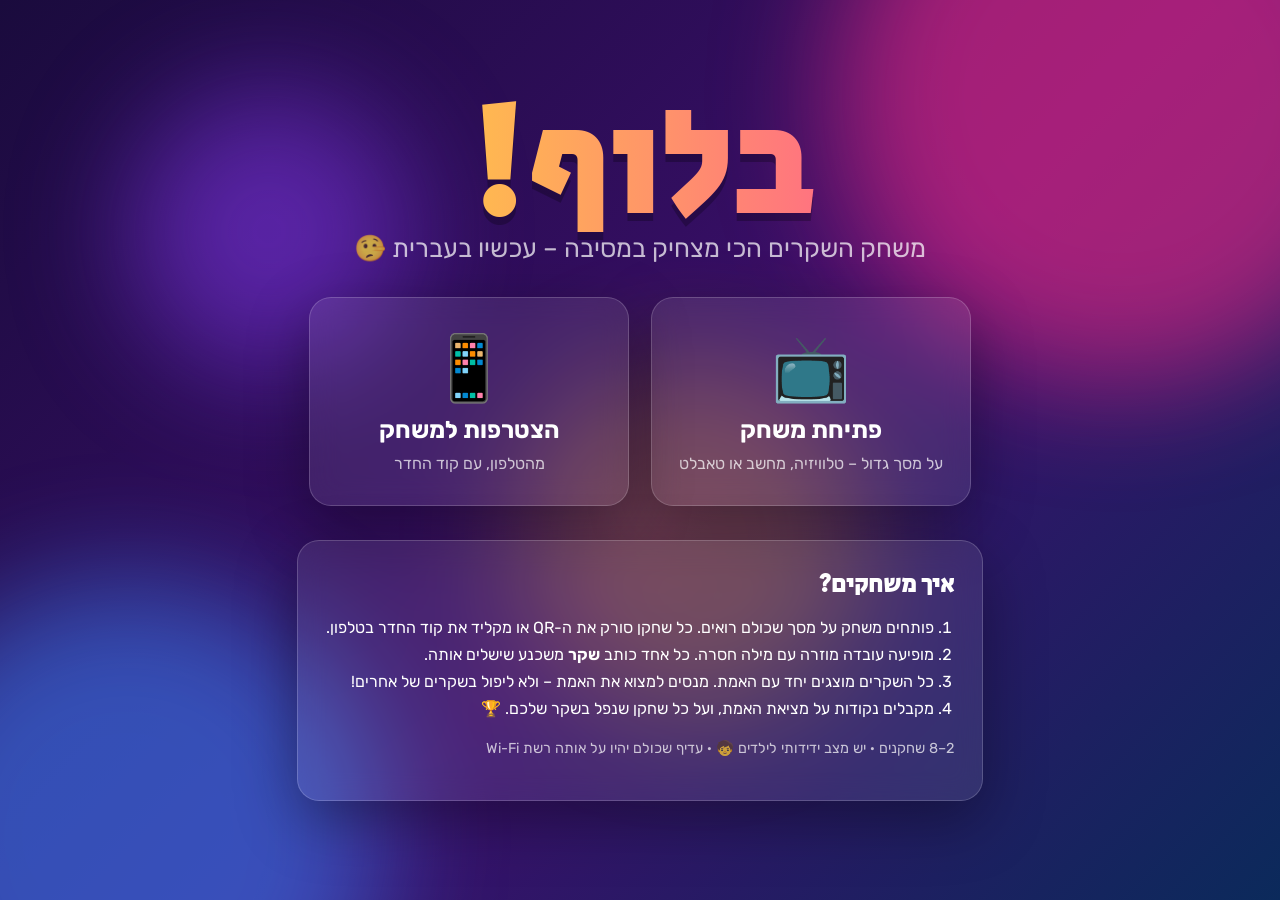
==== index.html @ 6c2ccd03 "Hebrew Fibbage-style party game (בלוף!) Co-Authored-By: Claude Opus 5.5 <noreply@anthropic.com>" ====
<!doctype html>
<html lang="he" dir="rtl">
<head>
  <meta charset="utf-8">
  <meta name="viewport" content="width=device-width, initial-scale=1">
  <title>בלוף! – משחק שקרים בעברית</title>
  <meta name="description" content="משחק מסיבות בעברית: כתבו שקרים משכנעים, נחשו את האמת. מסך אחד, כולם משחקים מהטלפון.">
  <link rel="icon" href="data:image/svg+xml,<svg xmlns=%22http://www.w3.org/2000/svg%22 viewBox=%220 0 100 100%22><text y=%22.9em%22 font-size=%2290%22>🤥</text></svg>">
  <link rel="preconnect" href="https://fonts.googleapis.com">
  <link rel="preconnect" href="https://fonts.gstatic.com" crossorigin>
  <link href="https://fonts.googleapis.com/css2?family=Rubik:wght@400;500;600;700;800;900&family=Secular+One&display=swap" rel="stylesheet">
  <link rel="stylesheet" href="css/style.css">
</head>
<body>
  <div class="bg"><span></span><span></span><span></span><span></span></div>
  <main class="landing">
    <div class="scene">
      <h1 class="logo"><span class="wiggle">בלוף!</span></h1>
      <p class="tag">משחק השקרים הכי מצחיק במסיבה – עכשיו בעברית 🤥</p>
    </div>
    <div class="choices stagger">
      <a class="choice glass" href="host.html">
        <div class="em">📺</div>
        <b>פתיחת משחק</b>
        <span>על מסך גדול – טלוויזיה, מחשב או טאבלט</span>
      </a>
      <a class="choice glass" href="play.html">
        <div class="em">📱</div>
        <b>הצטרפות למשחק</b>
        <span>מהטלפון, עם קוד החדר</span>
      </a>
    </div>
    <section class="how glass scene">
      <h2>איך משחקים?</h2>
      <ol>
        <li>פותחים משחק על מסך שכולם רואים. כל שחקן סורק את ה-QR או מקליד את קוד החדר בטלפון.</li>
        <li>מופיעה עובדה מוזרה עם מילה חסרה. כל אחד כותב <b>שקר</b> משכנע שישלים אותה.</li>
        <li>כל השקרים מוצגים יחד עם האמת. מנסים למצוא את האמת – ולא ליפול בשקרים של אחרים!</li>
        <li>מקבלים נקודות על מציאת האמת, ועל כל שחקן שנפל בשקר שלכם. 🏆</li>
      </ol>
      <p class="footer-note">2–8 שחקנים · יש מצב ידידותי לילדים 🧒 · עדיף שכולם יהיו על אותה רשת Wi-Fi</p>
    </section>
  </main>
</body>
</html>
---- css/style.css ----
:root {
  --bg1: #1a0b3d;
  --bg2: #3b0f6b;
  --bg3: #0b2a5b;
  --ink: #fff;
  --ink-soft: rgba(255, 255, 255, .72);
  --glass: rgba(255, 255, 255, .09);
  --glass-strong: rgba(255, 255, 255, .16);
  --line: rgba(255, 255, 255, .18);
  --accent: #ffd23f;
  --accent2: #ff5d8f;
  --good: #3ddc97;
  --bad: #ff4d6d;
  --shadow: 0 20px 60px rgba(0, 0, 0, .35);
  --radius: 22px;
  --font: 'Rubik', system-ui, sans-serif;
  --display: 'Secular One', 'Rubik', sans-serif;
}
body.kids {
  --bg1: #0c4a8a;
  --bg2: #1597c9;
  --bg3: #6a2bc2;
  --accent: #ffe14d;
  --accent2: #ff7ab6;
}

* { box-sizing: border-box; -webkit-tap-highlight-color: transparent; }
[hidden] { display: none !important; }
html, body { margin: 0; height: 100%; }
body {
  font-family: var(--font);
  color: var(--ink);
  background: var(--bg1);
  background: linear-gradient(135deg, var(--bg1), var(--bg2) 55%, var(--bg3));
  background-attachment: fixed;
  overflow-x: hidden;
  transition: background .8s;
}
button, input { font-family: inherit; }

/* ---------- Animated background ---------- */
.bg { position: fixed; inset: 0; overflow: hidden; z-index: -1; pointer-events: none; }
.bg span {
  position: absolute; border-radius: 50%; filter: blur(60px); opacity: .55;
  animation: float 18s ease-in-out infinite alternate;
}
.bg span:nth-child(1) { width: 45vmax; height: 45vmax; background: #ff2e88; top: -15vmax; right: -10vmax; }
.bg span:nth-child(2) { width: 40vmax; height: 40vmax; background: #3a86ff; bottom: -15vmax; left: -10vmax; animation-duration: 22s; }
.bg span:nth-child(3) { width: 28vmax; height: 28vmax; background: #ffbe0b; top: 40%; left: 40%; opacity: .25; animation-duration: 26s; }
.bg span:nth-child(4) { width: 22vmax; height: 22vmax; background: #8338ec; top: 10%; left: 10%; animation-duration: 15s; }
body.kids .bg span:nth-child(1) { background: #ff9f1c; }
body.kids .bg span:nth-child(2) { background: #2ec4b6; }
body.kids .bg span:nth-child(3) { background: #ffe14d; opacity: .4; }
@keyframes float {
  0% { transform: translate(0, 0) scale(1); }
  50% { transform: translate(6vw, -4vh) scale(1.12); }
  100% { transform: translate(-5vw, 5vh) scale(.92); }
}
.bg .shape {
  position: absolute; font-size: 2.2rem; opacity: .14; filter: none; border-radius: 0;
  animation: drift linear infinite; width: auto; height: auto; background: none;
}
@keyframes drift {
  from { transform: translateY(110vh) rotate(0); }
  to { transform: translateY(-20vh) rotate(360deg); }
}

/* ---------- Generic ---------- */
.glass {
  background: var(--glass);
  border: 1px solid var(--line);
  border-radius: var(--radius);
  backdrop-filter: blur(14px);
  -webkit-backdrop-filter: blur(14px);
  box-shadow: var(--shadow);
}
.logo {
  font-family: var(--display);
  font-size: 2rem;
  margin: 0;
  background: linear-gradient(90deg, var(--accent), var(--accent2), #7df9ff, var(--accent));
  background-size: 300% 100%;
  -webkit-background-clip: text; background-clip: text; color: transparent;
  animation: shimmer 6s linear infinite;
  letter-spacing: .02em;
}
@keyframes shimmer { to { background-position: 300% 0; } }

.btn {
  --c: var(--accent);
  appearance: none; border: 0; cursor: pointer;
  font-weight: 800; font-size: 1.15rem;
  padding: .9em 1.6em; border-radius: 999px;
  color: #1a0b3d; background: var(--c);
  box-shadow: 0 6px 0 rgba(0, 0, 0, .25), 0 10px 30px rgba(0, 0, 0, .25);
  transition: transform .12s, box-shadow .12s, filter .2s, opacity .2s;
}
.btn:hover { filter: brightness(1.08); transform: translateY(-2px); }
.btn:active { transform: translateY(4px); box-shadow: 0 2px 0 rgba(0, 0, 0, .25); }
.btn:disabled { opacity: .45; cursor: not-allowed; transform: none; }
.btn.pink { --c: var(--accent2); color: #fff; }
.btn.ghost { background: var(--glass-strong); color: #fff; box-shadow: none; border: 1px solid var(--line); }
.btn.big { font-size: 1.5rem; padding: .8em 2.2em; }
.btn.block { width: 100%; }
.icon-btn {
  appearance: none; border: 1px solid var(--line); background: var(--glass); color: #fff;
  width: 44px; height: 44px; border-radius: 50%; cursor: pointer; font-size: 1.2rem;
  display: grid; place-items: center; transition: background .2s, transform .15s;
}
.icon-btn:hover { background: var(--glass-strong); transform: scale(1.08); }

#toast {
  position: fixed; left: 50%; bottom: 28px; transform: translate(-50%, 140%);
  background: #fff; color: #1a0b3d; font-weight: 700; padding: .8em 1.4em; border-radius: 999px;
  box-shadow: var(--shadow); transition: transform .35s cubic-bezier(.2, 1.6, .4, 1); z-index: 100;
  max-width: calc(100vw - 32px); text-align: center;
}
#toast.show { transform: translate(-50%, 0); }

.scene { animation: sceneIn .6s cubic-bezier(.2, .9, .3, 1.15) both; }
@keyframes sceneIn { from { opacity: 0; transform: translateY(30px) scale(.97); } to { opacity: 1; transform: none; } }
.pop-in { animation: popIn .55s cubic-bezier(.2, 1.6, .4, 1) both; }
@keyframes popIn { from { opacity: 0; transform: scale(.4) rotate(-6deg); } to { opacity: 1; transform: none; } }
.stagger > * { animation: popIn .5s cubic-bezier(.2, 1.6, .4, 1) both; }
.stagger > *:nth-child(1) { animation-delay: .05s; } .stagger > *:nth-child(2) { animation-delay: .12s; }
.stagger > *:nth-child(3) { animation-delay: .19s; } .stagger > *:nth-child(4) { animation-delay: .26s; }
.stagger > *:nth-child(5) { animation-delay: .33s; } .stagger > *:nth-child(6) { animation-delay: .40s; }
.stagger > *:nth-child(7) { animation-delay: .47s; } .stagger > *:nth-child(8) { animation-delay: .54s; }
.stagger > *:nth-child(9) { animation-delay: .61s; } .stagger > *:nth-child(10) { animation-delay: .68s; }
.wiggle { animation: wiggle 2.4s ease-in-out infinite; display: inline-block; }
@keyframes wiggle { 0%, 100% { transform: rotate(-4deg); } 50% { transform: rotate(4deg) scale(1.05); } }
.bounce { animation: bounce 1.4s ease-in-out infinite; display: inline-block; }
@keyframes bounce { 0%, 100% { transform: translateY(0); } 50% { transform: translateY(-14px); } }
.shake { animation: shake .45s; }
@keyframes shake { 20%, 60% { transform: translateX(-8px); } 40%, 80% { transform: translateX(8px); } }

.blank {
  display: inline-block; min-width: 4.5em; border-bottom: .12em solid var(--accent);
  margin: 0 .15em; height: 1em; vertical-align: baseline;
}
.blank.filled { min-width: 0; height: auto; color: var(--accent); padding: 0 .2em; }

.avatar {
  display: grid; place-items: center; border-radius: 50%;
  width: 64px; height: 64px; font-size: 2.2rem;
  background: var(--c, #fff); box-shadow: inset 0 -6px 0 rgba(0, 0, 0, .18), 0 6px 18px rgba(0, 0, 0, .25);
  border: 3px solid rgba(255, 255, 255, .85); flex-shrink: 0;
}
.avatar.sm { width: 40px; height: 40px; font-size: 1.35rem; border-width: 2px; }
.avatar.lg { width: 110px; height: 110px; font-size: 4rem; }

/* ================= HOST ================= */
body.host { height: 100vh; overflow: hidden; display: flex; flex-direction: column; }
.topbar {
  display: flex; align-items: center; gap: 12px; padding: 14px 24px; flex-shrink: 0;
}
.topbar .spacer { flex: 1; }
.room-chip {
  font-weight: 800; background: var(--glass); border: 1px solid var(--line); border-radius: 999px;
  padding: .4em 1em; display: flex; align-items: center; gap: .6em;
}
.room-chip small { font-weight: 500; color: var(--ink-soft); }
.room-chip span { letter-spacing: .15em; direction: ltr; }
#stage { flex: 1; display: flex; align-items: center; justify-content: center; padding: 0 32px 12px; min-height: 0; position: relative; }
#stage > .scene { width: 100%; max-width: 1400px; }

/* Lobby */
.lobby { display: grid; grid-template-columns: minmax(300px, 420px) 1fr; gap: 32px; align-items: stretch; }
.join-card { padding: 28px; text-align: center; display: flex; flex-direction: column; align-items: center; gap: 10px; }
.join-card .qr { background: #fff; padding: 14px; border-radius: 18px; width: min(260px, 30vh); aspect-ratio: 1; display: grid; place-items: center; }
.join-card .qr svg, .join-card .qr img { width: 100%; height: 100%; }
.join-card .url { direction: ltr; font-weight: 600; color: var(--ink-soft); word-break: break-all; font-size: .95rem; }
.room-code {
  font-family: var(--display); font-size: clamp(3rem, 7vw, 5.5rem); line-height: 1; letter-spacing: .12em;
  direction: ltr; color: var(--accent); text-shadow: 0 6px 0 rgba(0, 0, 0, .25);
}
.join-card h3 { margin: 6px 0 0; font-weight: 600; color: var(--ink-soft); }
.lobby-main { display: flex; flex-direction: column; gap: 20px; min-width: 0; }
.lobby-main h2 { margin: 0; font-family: var(--display); font-size: 2.2rem; display: flex; align-items: center; gap: 12px; }
.lobby-main h2 .count { font-family: var(--font); font-size: 1.1rem; background: var(--glass-strong); padding: .2em .8em; border-radius: 999px; }
.lobby-players { display: grid; grid-template-columns: repeat(4, 1fr); gap: 16px; }
.pslot {
  aspect-ratio: 1 / 1.05; border-radius: var(--radius); display: flex; flex-direction: column; align-items: center; justify-content: center; gap: 10px;
  border: 2px dashed var(--line); color: var(--ink-soft); font-size: 2rem; position: relative;
}
.pslot.filled { border: 2px solid transparent; background: var(--glass-strong); animation: popIn .55s cubic-bezier(.2, 1.6, .4, 1) both; cursor: pointer; }
.pslot.filled .name { font-size: 1.2rem; font-weight: 700; color: #fff; max-width: 90%; overflow: hidden; text-overflow: ellipsis; white-space: nowrap; }
.pslot.filled .avatar { animation: bounce 2s ease-in-out infinite; }
.pslot.offline { opacity: .45; filter: grayscale(.8); }
.pslot .vip { position: absolute; top: 8px; right: 10px; font-size: .8rem; background: var(--accent); color: #1a0b3d; padding: 2px 8px; border-radius: 999px; font-weight: 800; }
.pslot .kick { position: absolute; top: 6px; left: 8px; font-size: .9rem; opacity: 0; transition: opacity .2s; }
.pslot.filled:hover .kick { opacity: .8; }
.settings { padding: 18px 22px; display: flex; flex-wrap: wrap; gap: 14px 28px; align-items: center; }
.toggle { display: flex; align-items: center; gap: 10px; cursor: pointer; font-weight: 600; user-select: none; }
.toggle input { display: none; }
.toggle .sw { width: 52px; height: 30px; border-radius: 999px; background: rgba(255, 255, 255, .2); position: relative; transition: background .25s; }
.toggle .sw::after { content: ''; position: absolute; top: 3px; right: 3px; width: 24px; height: 24px; border-radius: 50%; background: #fff; transition: transform .25s cubic-bezier(.2, 1.6, .4, 1); }
.toggle input:checked + .sw { background: var(--good); }
.toggle input:checked + .sw::after { transform: translateX(-22px); }
.seg { display: inline-flex; background: rgba(0, 0, 0, .2); border-radius: 999px; padding: 4px; }
.seg button { border: 0; background: none; color: #fff; padding: .45em 1em; border-radius: 999px; cursor: pointer; font-weight: 600; }
.seg button.on { background: #fff; color: #1a0b3d; }
.start-row { display: flex; align-items: center; gap: 18px; flex-wrap: wrap; }
.start-row .hint { color: var(--ink-soft); }

/* Big titles */
.title-card { text-align: center; }
.title-card .kicker { font-size: 1.4rem; color: var(--ink-soft); font-weight: 600; letter-spacing: .1em; }
.title-card h1 { font-family: var(--display); font-size: clamp(3.5rem, 10vw, 8rem); margin: .1em 0; line-height: 1; text-shadow: 0 8px 0 rgba(0, 0, 0, .25); }
.title-card .mult { display: inline-block; font-size: 1.6rem; font-weight: 800; background: var(--accent); color: #1a0b3d; padding: .3em 1em; border-radius: 999px; transform: rotate(-3deg); }
.zoom-in { animation: zoomIn .8s cubic-bezier(.2, 1.4, .4, 1) both; }
@keyframes zoomIn { from { opacity: 0; transform: scale(2.5); filter: blur(10px); } to { opacity: 1; transform: none; filter: none; } }

/* Pick */
.pick-grid { display: grid; grid-template-columns: repeat(2, 1fr); gap: 20px; max-width: 1000px; margin: 30px auto 0; }
.cat {
  padding: 30px; font-size: 2rem; font-weight: 800; text-align: center; border-radius: var(--radius);
  background: var(--glass-strong); border: 2px solid var(--line); transition: transform .3s, background .3s, opacity .3s;
}
.cat.chosen { background: var(--accent); color: #1a0b3d; transform: scale(1.08); }
.cat.dim { opacity: .25; transform: scale(.94); }

/* Question */
.q-wrap { text-align: center; max-width: 1200px; margin: 0 auto; }
.q-cat { display: inline-block; background: var(--accent2); color: #fff; font-weight: 800; padding: .35em 1.1em; border-radius: 999px; font-size: 1.2rem; transform: rotate(-2deg); }
.q-text { font-size: clamp(2rem, 4.2vw, 3.6rem); font-weight: 800; line-height: 1.35; margin: 22px 0; text-wrap: balance; }
.q-sub { font-size: 1.4rem; color: var(--ink-soft); }
.row-center { display: flex; align-items: center; justify-content: center; gap: 24px; }

/* Timer */
.timer { position: relative; width: 110px; height: 110px; flex-shrink: 0; }
.timer svg { width: 100%; height: 100%; transform: rotate(-90deg); }
.timer circle { fill: none; stroke-width: 9; }
.timer .track { stroke: rgba(255, 255, 255, .15); }
.timer .prog { stroke: var(--accent); stroke-linecap: round; transition: stroke-dashoffset .25s linear, stroke .3s; }
.timer.low .prog { stroke: var(--bad); }
.timer.low { animation: pulse .5s ease-in-out infinite alternate; }
.timer span { position: absolute; inset: 0; display: grid; place-items: center; font-size: 2.3rem; font-weight: 800; }
@keyframes pulse { to { transform: scale(1.08); } }

/* Options */
.opts { display: grid; grid-template-columns: repeat(auto-fit, minmax(260px, 1fr)); gap: 18px; margin-top: 26px; }
.opt {
  background: #fff; color: #1a0b3d; font-weight: 800; font-size: clamp(1.3rem, 2.2vw, 2rem);
  padding: 22px 18px; border-radius: 20px; box-shadow: 0 8px 0 rgba(0, 0, 0, .2); text-align: center;
  display: flex; align-items: center; justify-content: center; min-height: 100px;
}
.opt:nth-child(6n+1) { transform: rotate(-1.2deg); } .opt:nth-child(6n+2) { transform: rotate(1deg); }
.opt:nth-child(6n+4) { transform: rotate(1.4deg); } .opt:nth-child(6n+5) { transform: rotate(-.8deg); }

/* Player bar (host) */
#playerbar { display: flex; justify-content: center; gap: 18px; padding: 10px 20px 20px; flex-wrap: wrap; flex-shrink: 0; }
#playerbar:empty { display: none; }
.pb { display: flex; flex-direction: column; align-items: center; gap: 4px; position: relative; transition: transform .3s, opacity .3s; }
.pb .name { font-weight: 700; font-size: .95rem; max-width: 100px; overflow: hidden; text-overflow: ellipsis; white-space: nowrap; }
.pb .score { font-size: .85rem; color: var(--ink-soft); }
.pb.waiting .avatar { opacity: .55; }
.pb.done .avatar { animation: popIn .5s cubic-bezier(.2, 1.6, .4, 1); }
.pb.done::after {
  content: '✓'; position: absolute; top: -6px; left: -6px; background: var(--good); color: #0b3d2a; font-weight: 900;
  width: 26px; height: 26px; border-radius: 50%; display: grid; place-items: center; box-shadow: 0 3px 10px rgba(0, 0, 0, .3);
}
.pb.offline { opacity: .35; filter: grayscale(1); }

/* Reveal */
.reveal { text-align: center; }
.reveal .q-text { font-size: clamp(1.4rem, 2.6vw, 2.2rem); margin: 10px 0 30px; opacity: .85; }
#revealBox { min-height: 420px; display: flex; flex-direction: column; align-items: center; gap: 24px; }
.rv-card {
  position: relative; background: #fff; color: #1a0b3d; font-size: clamp(2.2rem, 5vw, 4.2rem); font-weight: 800;
  padding: 30px 60px; border-radius: 28px; box-shadow: 0 12px 0 rgba(0, 0, 0, .22), var(--shadow); max-width: 90%;
  transition: background .4s, color .4s, transform .4s;
}
.rv-card.lie { background: #ffe0e6; }
.rv-card.truth { background: var(--good); color: #06331f; transform: scale(1.08); box-shadow: 0 12px 0 rgba(0, 0, 0, .22), 0 0 80px rgba(61, 220, 151, .7); }
.stamp {
  position: absolute; top: -26px; left: -30px; font-family: var(--display); font-size: 2.4rem; padding: .1em .6em;
  border: 5px solid currentColor; border-radius: 14px; transform: rotate(-14deg); color: var(--bad); background: rgba(255, 255, 255, .92);
  animation: stamp .45s cubic-bezier(.2, 1.8, .4, 1) both;
}
.stamp.good { color: #0e8a55; }
@keyframes stamp { from { opacity: 0; transform: rotate(-14deg) scale(3); } to { opacity: 1; transform: rotate(-14deg) scale(1); } }
.rv-row { display: flex; gap: 18px; justify-content: center; flex-wrap: wrap; min-height: 90px; align-items: center; }
.rv-row .label { font-size: 1.4rem; color: var(--ink-soft); font-weight: 600; }
.chip { display: flex; align-items: center; gap: 10px; background: var(--glass-strong); padding: 8px 18px 8px 8px; border-radius: 999px; font-weight: 700; font-size: 1.25rem; animation: popIn .5s cubic-bezier(.2, 1.6, .4, 1) both; }
.chip .pts { color: var(--accent); font-weight: 900; direction: ltr; unicode-bidi: isolate; }
.verdict { font-size: 2rem; font-weight: 800; display: flex; align-items: center; gap: 16px; flex-wrap: wrap; justify-content: center; }

/* Scores */
.board { max-width: 900px; margin: 0 auto; display: flex; flex-direction: column; gap: 12px; }
.board h1 { text-align: center; font-family: var(--display); font-size: 3rem; margin: 0 0 10px; }
.brow { display: flex; align-items: center; gap: 16px; padding: 10px 18px; border-radius: 18px; background: var(--glass); border: 1px solid var(--line); animation: slideIn .5s cubic-bezier(.2, 1.2, .4, 1) both; }
@keyframes slideIn { from { opacity: 0; transform: translateX(-60px); } to { opacity: 1; transform: none; } }
.brow .rank { font-size: 1.6rem; font-weight: 900; width: 44px; text-align: center; }
.brow .nm { font-size: 1.4rem; font-weight: 700; width: 160px; overflow: hidden; text-overflow: ellipsis; white-space: nowrap; }
.brow .bar { flex: 1; height: 18px; background: rgba(0, 0, 0, .2); border-radius: 999px; overflow: hidden; }
.brow .bar i { display: block; height: 100%; width: 0; background: linear-gradient(90deg, var(--accent), var(--accent2)); border-radius: 999px; transition: width 1.4s cubic-bezier(.2, .9, .3, 1); }
.brow .sc { font-size: 1.6rem; font-weight: 900; width: 110px; text-align: left; direction: ltr; font-variant-numeric: tabular-nums; }
.brow .dl { font-weight: 800; color: var(--good); width: 80px; text-align: left; direction: ltr; opacity: 0; animation: popIn .5s .6s both; }

/* Podium */
.podium { display: flex; align-items: flex-end; justify-content: center; gap: 22px; margin-top: 30px; }
.pod { display: flex; flex-direction: column; align-items: center; gap: 10px; }
.pod .blk {
  width: 190px; border-radius: 18px 18px 0 0; display: flex; align-items: flex-start; justify-content: center; padding-top: 14px;
  font-family: var(--display); font-size: 3rem; color: #1a0b3d; box-shadow: var(--shadow); animation: rise 1s cubic-bezier(.2, 1.2, .4, 1) both;
  transform-origin: bottom;
}
@keyframes rise { from { transform: scaleY(0); } to { transform: scaleY(1); } }
.pod.p1 .blk { height: 260px; background: linear-gradient(#ffe066, #f4b400); animation-delay: 1.2s; }
.pod.p2 .blk { height: 190px; background: linear-gradient(#f1f5f9, #b8c2cc); animation-delay: .6s; }
.pod.p3 .blk { height: 140px; background: linear-gradient(#f4a261, #c26a2e); animation-delay: 0s; }
.pod .who { text-align: center; animation: popIn .6s cubic-bezier(.2, 1.6, .4, 1) both; }
.pod.p1 .who { animation-delay: 2s; } .pod.p2 .who { animation-delay: 1.4s; } .pod.p3 .who { animation-delay: .8s; }
.pod .who .name { font-size: 1.5rem; font-weight: 800; }
.pod .who .pts { color: var(--accent); font-weight: 800; font-size: 1.2rem; }
.crown { font-size: 3rem; animation: bounce 1.2s ease-in-out infinite; }

/* ================= LANDING ================= */
.landing { min-height: 100vh; display: flex; flex-direction: column; align-items: center; justify-content: center; padding: 40px 16px; gap: 34px; text-align: center; }
.landing .logo { font-size: clamp(4.5rem, 16vw, 9rem); line-height: 1; filter: drop-shadow(0 8px 0 rgba(0, 0, 0, .25)); }
.landing .tag { font-size: clamp(1.1rem, 3vw, 1.6rem); color: var(--ink-soft); margin: -10px 0 0; }
.choices { display: grid; grid-template-columns: repeat(2, minmax(0, 320px)); gap: 22px; width: 100%; justify-content: center; }
.choice {
  display: flex; flex-direction: column; align-items: center; gap: 10px; padding: 32px 22px; text-decoration: none; color: #fff;
  transition: transform .25s cubic-bezier(.2, 1.6, .4, 1), background .25s;
}
.choice:hover { transform: translateY(-8px) rotate(-1deg); background: var(--glass-strong); }
.choice .em { font-size: 4rem; }
.choice b { font-size: 1.5rem; }
.choice span { color: var(--ink-soft); }
.how { max-width: 760px; padding: 24px 28px; text-align: right; line-height: 1.7; }
.how h2 { margin: 0 0 8px; font-family: var(--display); }
.how ol { margin: 0; padding-inline-start: 1.3em; }
.footer-note { color: var(--ink-soft); font-size: .9rem; }

/* ================= PLAYER (phone) ================= */
body.player { min-height: 100dvh; }
.ptop { display: flex; align-items: center; gap: 10px; padding: 12px 16px; position: sticky; top: 0; z-index: 5; }
.ptop .logo { font-size: 1.5rem; }
.ptop .me { margin-inline-start: auto; display: flex; align-items: center; gap: 8px; font-weight: 700; }
.ptop .me .pts { color: var(--accent); direction: ltr; }
.ptimer { height: 6px; background: rgba(255, 255, 255, .15); margin: 0 16px; border-radius: 999px; overflow: hidden; }
.ptimer i { display: block; height: 100%; background: var(--accent); width: 100%; border-radius: 999px; }
#app { padding: 18px 16px 40px; max-width: 520px; margin: 0 auto; }
.pcard { padding: 22px 18px; }
.pcenter { text-align: center; display: flex; flex-direction: column; align-items: center; gap: 14px; padding-top: 6vh; }
.pcenter h2 { font-family: var(--display); font-size: 2rem; margin: 0; }
.pcenter p { margin: 0; color: var(--ink-soft); font-size: 1.1rem; }
.big-emoji { font-size: 5rem; line-height: 1; }
.field { display: flex; flex-direction: column; gap: 8px; margin-bottom: 16px; text-align: right; }
.field label { font-weight: 700; }
.input {
  width: 100%; font-size: 1.3rem; padding: .75em .9em; border-radius: 16px; border: 2px solid transparent; outline: none;
  background: rgba(255, 255, 255, .95); color: #1a0b3d; font-weight: 700; transition: border-color .2s, box-shadow .2s;
}
.input:focus { border-color: var(--accent); box-shadow: 0 0 0 4px rgba(255, 210, 63, .3); }
.input.code { text-align: center; letter-spacing: .3em; text-transform: uppercase; direction: ltr; font-size: 1.8rem; }
.av-grid { display: grid; grid-template-columns: repeat(8, 1fr); gap: 6px; }
.av-grid button { aspect-ratio: 1; font-size: 1.6rem; border-radius: 14px; border: 2px solid transparent; background: var(--glass); cursor: pointer; transition: transform .15s; padding: 0; }
.av-grid button.on { border-color: var(--accent); background: var(--glass-strong); transform: scale(1.12); }
.pq { font-size: 1.35rem; font-weight: 800; line-height: 1.45; margin: 0 0 16px; }
.pq .blank { min-width: 3em; }
.err { color: #ffd1dc; background: rgba(255, 77, 109, .25); border: 1px solid rgba(255, 77, 109, .5); padding: .7em 1em; border-radius: 14px; margin-bottom: 12px; font-weight: 600; }
.counter { text-align: left; font-size: .85rem; color: var(--ink-soft); margin-top: 6px; margin-bottom: 12px; direction: ltr; }
.row { display: flex; gap: 10px; }
.row > * { flex: 1; }
.suggest { display: flex; flex-direction: column; gap: 10px; margin-top: 14px; }
.popt {
  width: 100%; text-align: center; font-size: 1.25rem; font-weight: 800; padding: 1em; border-radius: 18px; border: 0; cursor: pointer;
  background: #fff; color: #1a0b3d; box-shadow: 0 5px 0 rgba(0, 0, 0, .22); transition: transform .12s, background .2s;
}
.popt:active { transform: translateY(3px); box-shadow: 0 2px 0 rgba(0, 0, 0, .22); }
.popt.sel { background: var(--accent); }
.plist { display: flex; flex-direction: column; gap: 12px; }
.cat-btn { font-size: 1.35rem; padding: 1.1em; }
.result-num { font-family: var(--display); font-size: 4rem; color: var(--accent); direction: ltr; }
.overlay {
  position: fixed; inset: 0; background: rgba(10, 5, 30, .8); display: none; align-items: center; justify-content: center;
  z-index: 50; flex-direction: column; gap: 16px; text-align: center; padding: 24px;
}
.overlay.show { display: flex; }
.spinner { width: 54px; height: 54px; border: 6px solid rgba(255, 255, 255, .2); border-top-color: var(--accent); border-radius: 50%; animation: spin 1s linear infinite; }
@keyframes spin { to { transform: rotate(360deg); } }
body.kids.player .pq { font-size: 1.5rem; }
body.kids.player .popt { font-size: 1.4rem; }

/* ---------- Responsive ---------- */
@media (max-width: 900px) {
  body.host { overflow: auto; height: auto; min-height: 100vh; }
  .lobby { grid-template-columns: 1fr; }
  .lobby-players { grid-template-columns: repeat(4, 1fr); gap: 8px; }
  .pslot { font-size: 1.2rem; }
  .pslot .avatar { width: 44px; height: 44px; font-size: 1.5rem; }
  .pslot.filled .name { font-size: .9rem; }
  #stage { padding: 0 16px 12px; }
  .pod .blk { width: 100px; }
}
@media (max-width: 600px) {
  .choices { grid-template-columns: 1fr; }
}
@media (prefers-reduced-motion: reduce) {
  *, *::before, *::after { animation-duration: .01ms !important; animation-iteration-count: 1 !important; transition-duration: .01ms !important; }
}
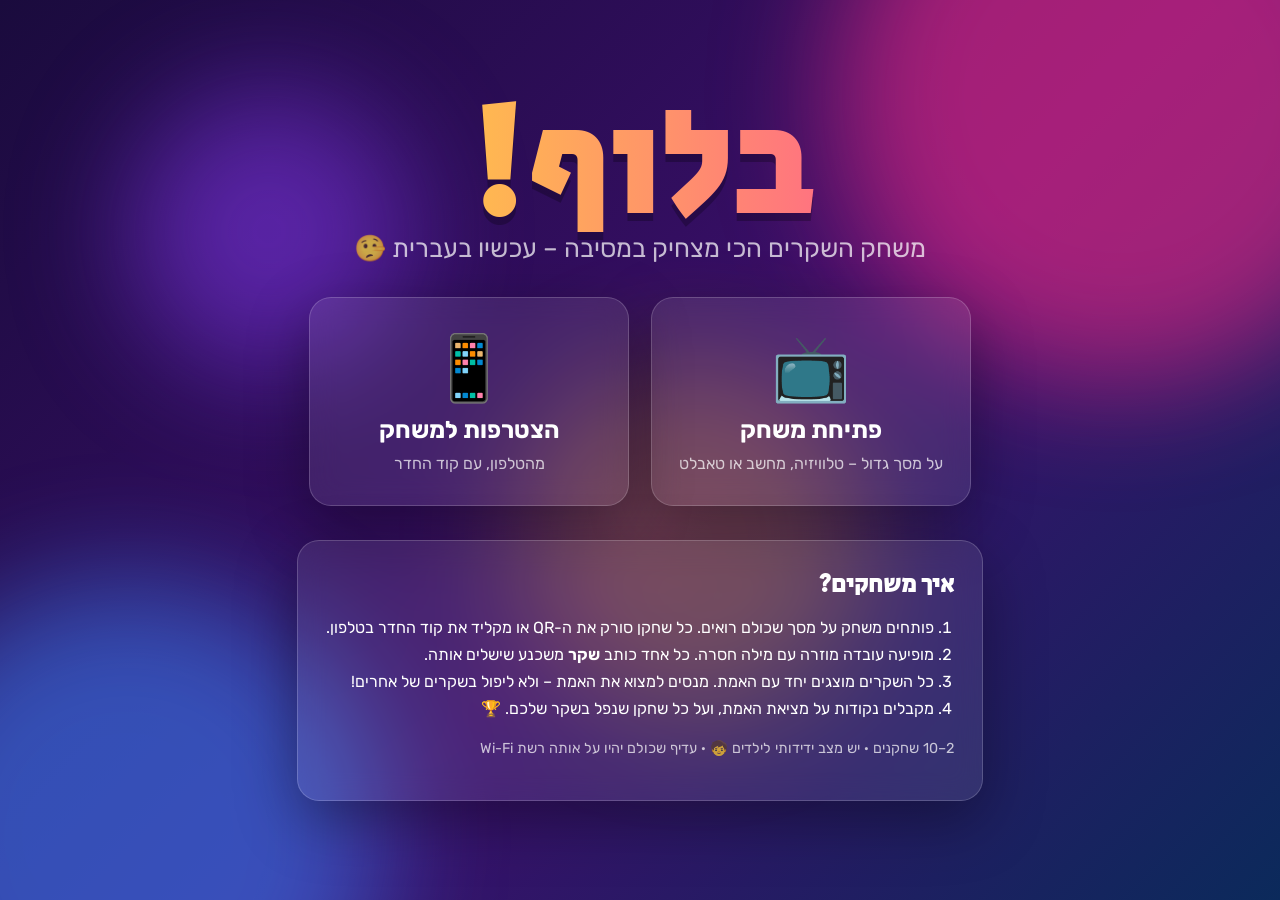
==== commit fb86c4b2: "Allow up to 10 players; skip the house lie for 6+ lies; fix lost first click on Start - MAX_PLAYERS " ====
--- a/index.html
+++ b/index.html
@@ -9,7 +9,7 @@
   <link rel="preconnect" href="https://fonts.googleapis.com">
   <link rel="preconnect" href="https://fonts.gstatic.com" crossorigin>
   <link href="https://fonts.googleapis.com/css2?family=Rubik:wght@400;500;600;700;800;900&family=Secular+One&display=swap" rel="stylesheet">
-  <link rel="stylesheet" href="css/style.css">
+  <link rel="stylesheet" href="css/style.css?v=09bc2278">
 </head>
 <body>
   <div class="bg"><span></span><span></span><span></span><span></span></div>
@@ -38,7 +38,7 @@
         <li>כל השקרים מוצגים יחד עם האמת. מנסים למצוא את האמת – ולא ליפול בשקרים של אחרים!</li>
         <li>מקבלים נקודות על מציאת האמת, ועל כל שחקן שנפל בשקר שלכם. 🏆</li>
       </ol>
-      <p class="footer-note">2–8 שחקנים · יש מצב ידידותי לילדים 🧒 · עדיף שכולם יהיו על אותה רשת Wi-Fi</p>
+      <p class="footer-note">2–10 שחקנים · יש מצב ידידותי לילדים 🧒 · עדיף שכולם יהיו על אותה רשת Wi-Fi</p>
     </section>
   </main>
 </body>
--- a/css/style.css
+++ b/css/style.css
@@ -110,12 +110,13 @@
 .icon-btn:hover { background: var(--glass-strong); transform: scale(1.08); }
 
 #toast {
-  position: fixed; left: 50%; bottom: 28px; transform: translate(-50%, 140%);
+  position: fixed; left: 50%; bottom: 28px; transform: translate(-50%, calc(100% + 40px));
   background: #fff; color: #1a0b3d; font-weight: 700; padding: .8em 1.4em; border-radius: 999px;
-  box-shadow: var(--shadow); transition: transform .35s cubic-bezier(.2, 1.6, .4, 1); z-index: 100;
+  box-shadow: var(--shadow); transition: transform .35s cubic-bezier(.2, 1.6, .4, 1), opacity .25s, visibility .35s; z-index: 100;
   max-width: calc(100vw - 32px); text-align: center;
-}
-#toast.show { transform: translate(-50%, 0); }
+  opacity: 0; visibility: hidden; pointer-events: none;
+}
+#toast.show { transform: translate(-50%, 0); opacity: 1; visibility: visible; }
 
 .scene { animation: sceneIn .6s cubic-bezier(.2, .9, .3, 1.15) both; }
 @keyframes sceneIn { from { opacity: 0; transform: translateY(30px) scale(.97); } to { opacity: 1; transform: none; } }
@@ -152,6 +153,7 @@
 /* ================= HOST ================= */
 body.host { height: 100vh; overflow: hidden; display: flex; flex-direction: column; }
 .topbar {
+  position: relative; z-index: 10;
   display: flex; align-items: center; gap: 12px; padding: 14px 24px; flex-shrink: 0;
 }
 .topbar .spacer { flex: 1; }
@@ -161,7 +163,14 @@
 }
 .room-chip small { font-weight: 500; color: var(--ink-soft); }
 .room-chip span { letter-spacing: .15em; direction: ltr; }
-#stage { flex: 1; display: flex; align-items: center; justify-content: center; padding: 0 32px 12px; min-height: 0; position: relative; }
+#stage { flex: 1; display: flex; align-items: safe center; justify-content: center; padding: 0 32px 12px; min-height: 0; position: relative; overflow-y: auto; }
+@media (max-height: 820px) {
+  .pslot { aspect-ratio: auto; height: clamp(90px, 16vh, 150px); }
+  .pslot.filled .avatar { width: 48px; height: 48px; font-size: 1.6rem; }
+  .join-card { padding: 18px; gap: 6px; }
+  .room-code { font-size: clamp(2.6rem, 6vw, 4rem); }
+  .btn.big { font-size: 1.25rem; }
+}
 #stage > .scene { width: 100%; max-width: 1400px; }
 
 /* Lobby */
@@ -178,7 +187,7 @@
 .lobby-main { display: flex; flex-direction: column; gap: 20px; min-width: 0; }
 .lobby-main h2 { margin: 0; font-family: var(--display); font-size: 2.2rem; display: flex; align-items: center; gap: 12px; }
 .lobby-main h2 .count { font-family: var(--font); font-size: 1.1rem; background: var(--glass-strong); padding: .2em .8em; border-radius: 999px; }
-.lobby-players { display: grid; grid-template-columns: repeat(4, 1fr); gap: 16px; }
+.lobby-players { display: grid; grid-template-columns: repeat(5, 1fr); gap: 14px; }
 .pslot {
   aspect-ratio: 1 / 1.05; border-radius: var(--radius); display: flex; flex-direction: column; align-items: center; justify-content: center; gap: 10px;
   border: 2px dashed var(--line); color: var(--ink-soft); font-size: 2rem; position: relative;
@@ -200,6 +209,8 @@
 .seg { display: inline-flex; background: rgba(0, 0, 0, .2); border-radius: 999px; padding: 4px; }
 .seg button { border: 0; background: none; color: #fff; padding: .45em 1em; border-radius: 999px; cursor: pointer; font-weight: 600; }
 .seg button.on { background: #fff; color: #1a0b3d; }
+.music-pick .seg { flex-wrap: wrap; }
+.sound-hint { position: fixed; left: 24px; bottom: 24px; z-index: 20; animation: pulse .8s ease-in-out infinite alternate; }
 .start-row { display: flex; align-items: center; gap: 18px; flex-wrap: wrap; }
 .start-row .hint { color: var(--ink-soft); }
 
@@ -245,12 +256,17 @@
   padding: 22px 18px; border-radius: 20px; box-shadow: 0 8px 0 rgba(0, 0, 0, .2); text-align: center;
   display: flex; align-items: center; justify-content: center; min-height: 100px;
 }
+.opts.many { grid-template-columns: repeat(auto-fit, minmax(220px, 1fr)); gap: 14px; margin-top: 18px; }
+.opts.many .opt { min-height: 72px; padding: 14px 12px; font-size: clamp(1.1rem, 1.8vw, 1.6rem); }
 .opt:nth-child(6n+1) { transform: rotate(-1.2deg); } .opt:nth-child(6n+2) { transform: rotate(1deg); }
 .opt:nth-child(6n+4) { transform: rotate(1.4deg); } .opt:nth-child(6n+5) { transform: rotate(-.8deg); }
 
 /* Player bar (host) */
 #playerbar { display: flex; justify-content: center; gap: 18px; padding: 10px 20px 20px; flex-wrap: wrap; flex-shrink: 0; }
 #playerbar:empty { display: none; }
+#playerbar.compact { gap: 12px; }
+#playerbar.compact .avatar { width: 52px; height: 52px; font-size: 1.8rem; }
+#playerbar.compact .pb .name { max-width: 84px; font-size: .85rem; }
 .pb { display: flex; flex-direction: column; align-items: center; gap: 4px; position: relative; transition: transform .3s, opacity .3s; }
 .pb .name { font-weight: 700; font-size: .95rem; max-width: 100px; overflow: hidden; text-overflow: ellipsis; white-space: nowrap; }
 .pb .score { font-size: .85rem; color: var(--ink-soft); }
@@ -356,11 +372,19 @@
 }
 .input:focus { border-color: var(--accent); box-shadow: 0 0 0 4px rgba(255, 210, 63, .3); }
 .input.code { text-align: center; letter-spacing: .3em; text-transform: uppercase; direction: ltr; font-size: 1.8rem; }
-.av-grid { display: grid; grid-template-columns: repeat(8, 1fr); gap: 6px; }
-.av-grid button { aspect-ratio: 1; font-size: 1.6rem; border-radius: 14px; border: 2px solid transparent; background: var(--glass); cursor: pointer; transition: transform .15s; padding: 0; }
+.av-grid { display: grid; grid-template-columns: repeat(8, minmax(0, 1fr)); gap: 5px; }
+.av-grid button { aspect-ratio: 1; font-size: clamp(1.1rem, 5.2vw, 1.6rem); min-width: 0; border-radius: 14px; border: 2px solid transparent; background: var(--glass); cursor: pointer; transition: transform .15s; padding: 0; }
+.gender-row { display: grid; grid-template-columns: 1fr 1fr; gap: 10px; }
+.gender-row button {
+  display: flex; align-items: center; justify-content: center; gap: 8px; padding: .7em; font-size: 1.2rem; font-weight: 800;
+  color: #fff; background: var(--glass); border: 2px solid transparent; border-radius: 16px; cursor: pointer; transition: transform .15s, background .2s;
+}
+.gender-row button span { font-size: 1.8rem; }
+.gender-row button.on { border-color: var(--accent); background: var(--glass-strong); transform: scale(1.04); }
 .av-grid button.on { border-color: var(--accent); background: var(--glass-strong); transform: scale(1.12); }
 .pq { font-size: 1.35rem; font-weight: 800; line-height: 1.45; margin: 0 0 16px; }
 .pq .blank { min-width: 3em; }
+.ok { color: #d4ffe9; background: rgba(61, 220, 151, .22); border: 1px solid rgba(61, 220, 151, .55); padding: .7em 1em; border-radius: 14px; margin-bottom: 12px; font-weight: 700; }
 .err { color: #ffd1dc; background: rgba(255, 77, 109, .25); border: 1px solid rgba(255, 77, 109, .5); padding: .7em 1em; border-radius: 14px; margin-bottom: 12px; font-weight: 600; }
 .counter { text-align: left; font-size: .85rem; color: var(--ink-soft); margin-top: 6px; margin-bottom: 12px; direction: ltr; }
 .row { display: flex; gap: 10px; }
@@ -389,7 +413,7 @@
 @media (max-width: 900px) {
   body.host { overflow: auto; height: auto; min-height: 100vh; }
   .lobby { grid-template-columns: 1fr; }
-  .lobby-players { grid-template-columns: repeat(4, 1fr); gap: 8px; }
+  .lobby-players { grid-template-columns: repeat(5, 1fr); gap: 6px; }
   .pslot { font-size: 1.2rem; }
   .pslot .avatar { width: 44px; height: 44px; font-size: 1.5rem; }
   .pslot.filled .name { font-size: .9rem; }
